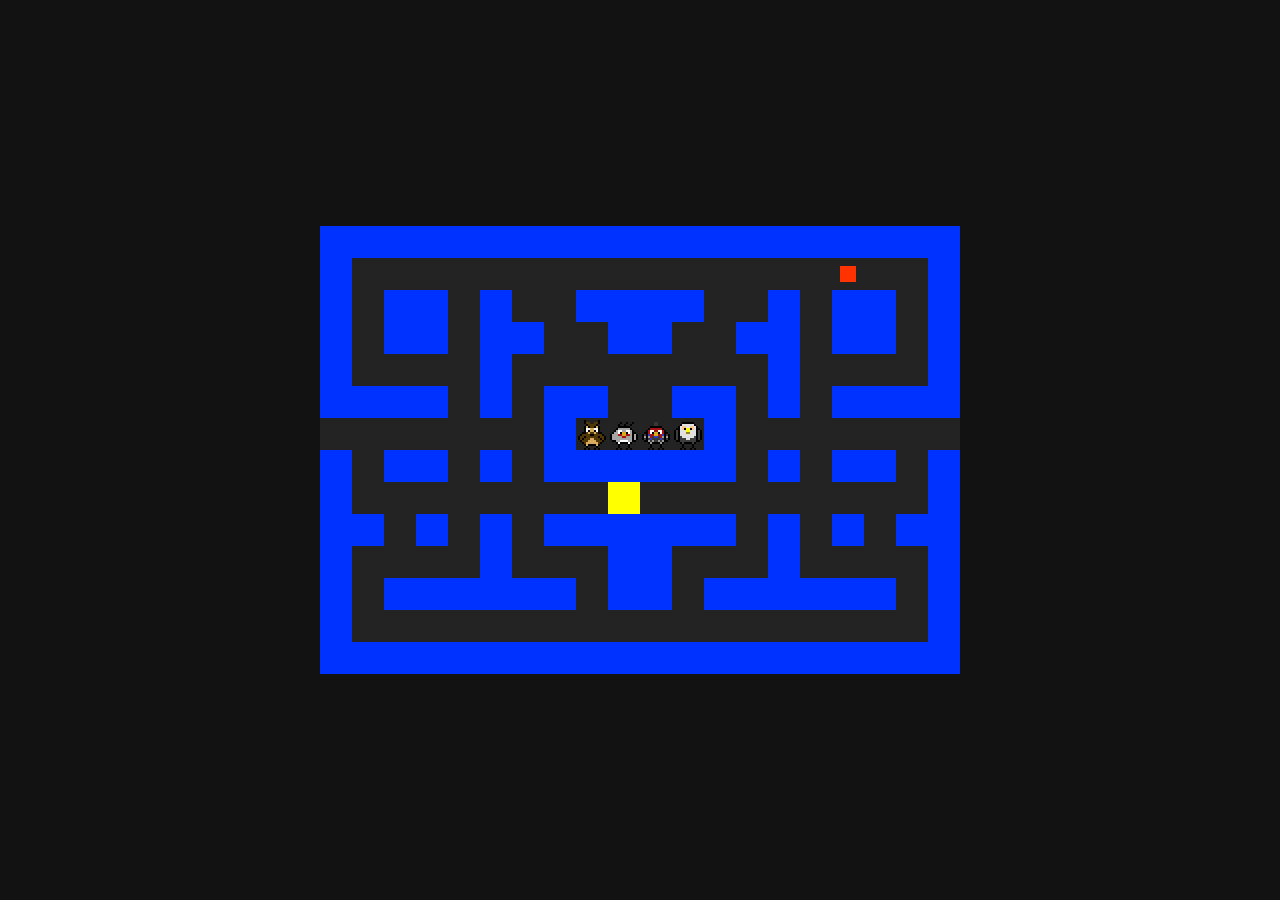
==== index.html @ efa8f464 "Renomear web.html para index.html" ====
<!DOCTYPE html>
<html lang="en">
  <head>
    <meta charset="utf-8">
    <title>Snake</title>
    <link rel="stylesheet" href="web.css">
    <script>require=()=>({}); module={}; module.exports=()=>({})</script>
  </head>
  <body>
    <canvas id="canvas" width="640" height="448"></canvas>
    <script src="base.js"></script>
    <script src="snake.js"></script>
    <script src="web.js"></script>
  </body>
</html>
---- web.css ----
html, body {
  height:          100%;
  margin:          0;
  padding:         0;
  background:      #121212;
  text-align:      center;
  color:           #fff;
  display:         flex;
  justify-content: center;
  align-items:     center;
}
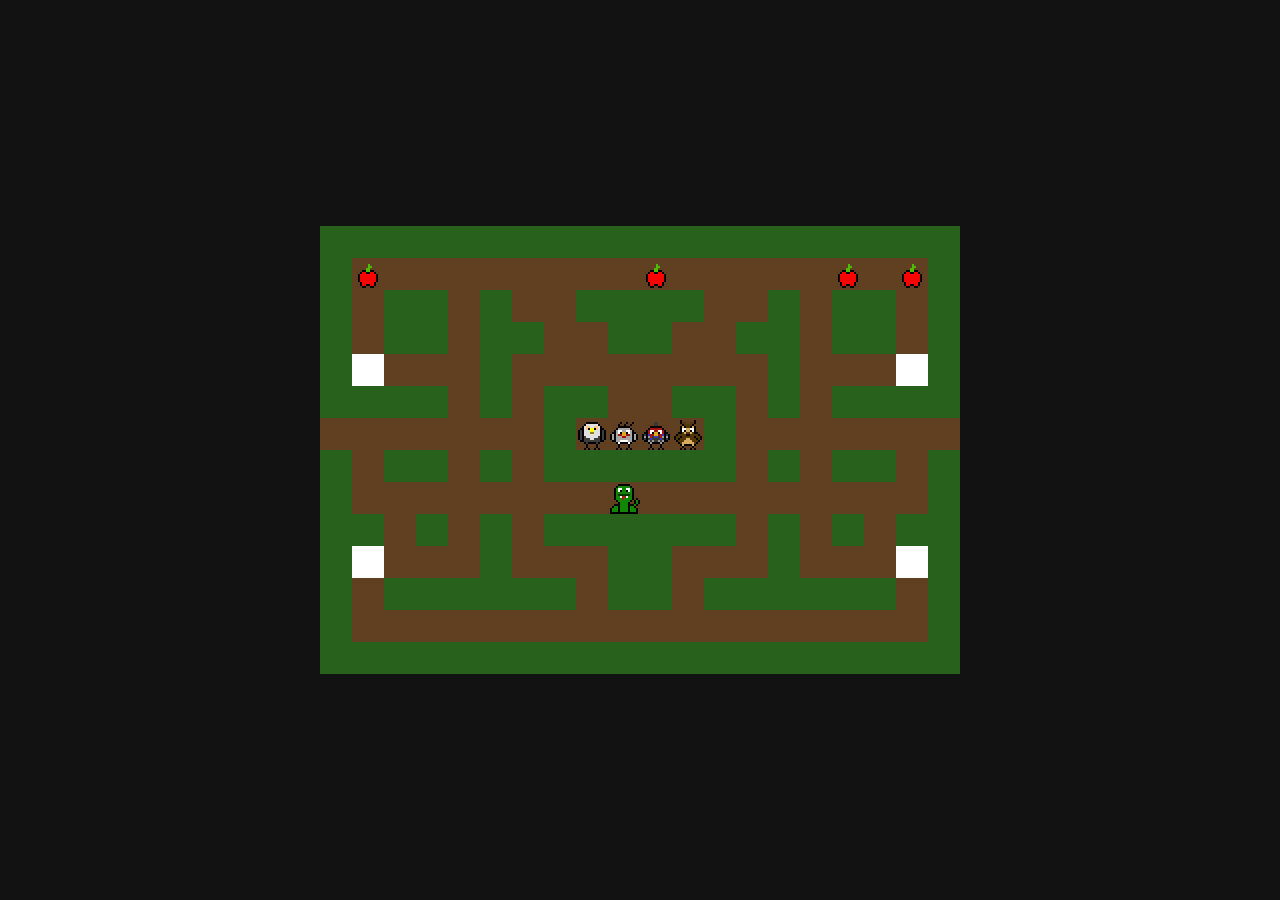
==== commit fab1ff21: "Atualização index.html" ====
--- a/index.html
+++ b/index.html
@@ -10,6 +10,7 @@
     <canvas id="canvas" width="640" height="448"></canvas>
     <script src="base.js"></script>
     <script src="snake.js"></script>
+    <script src="sprites.js"></script>
     <script src="web.js"></script>
   </body>
 </html>
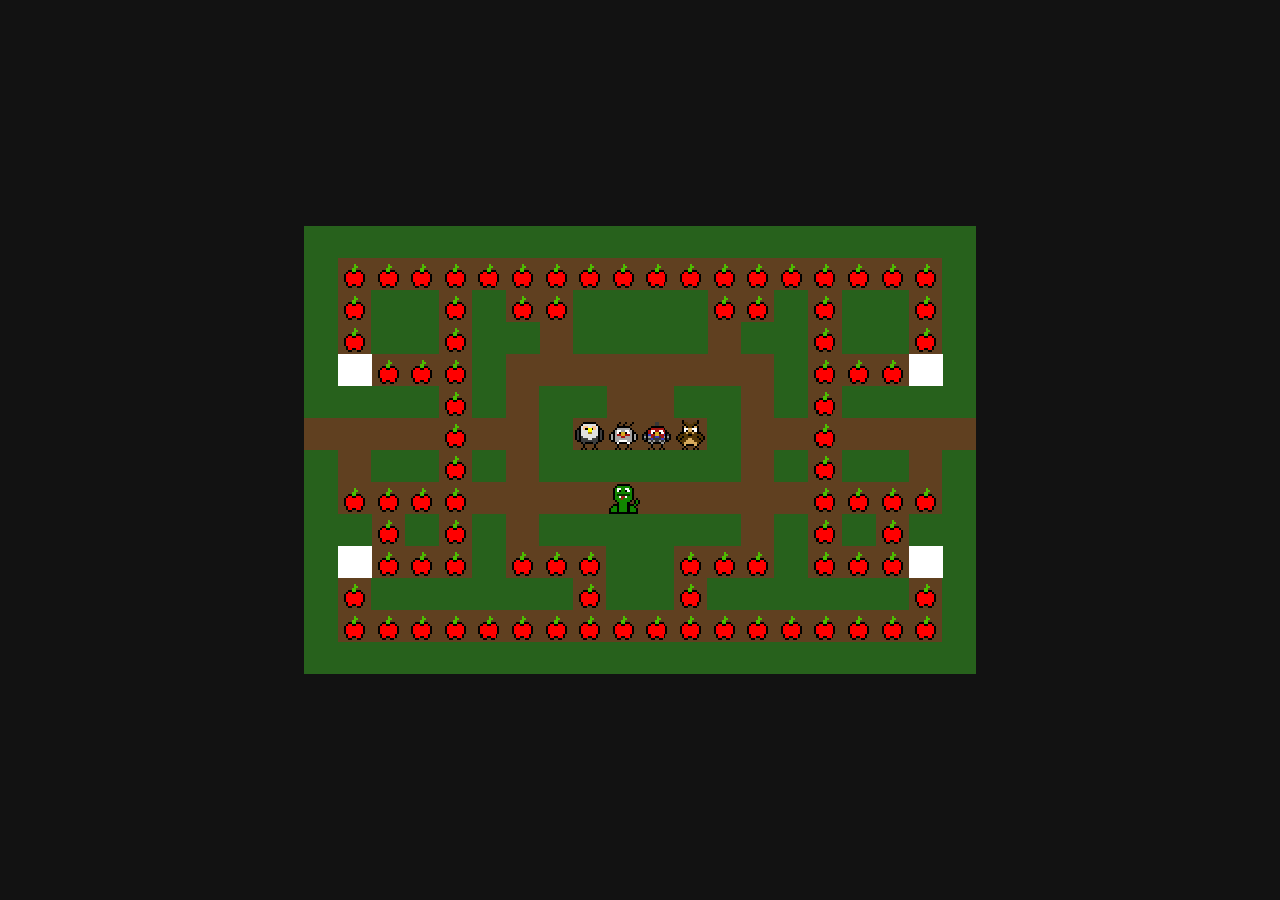
==== commit 7650d21d: "Utualização index.html" ====
--- a/index.html
+++ b/index.html
@@ -7,7 +7,7 @@
     <script>require=()=>({}); module={}; module.exports=()=>({})</script>
   </head>
   <body>
-    <canvas id="canvas" width="640" height="448"></canvas>
+    <canvas id="canvas" width="672" height="448"></canvas>
     <script src="base.js"></script>
     <script src="snake.js"></script>
     <script src="sprites.js"></script>
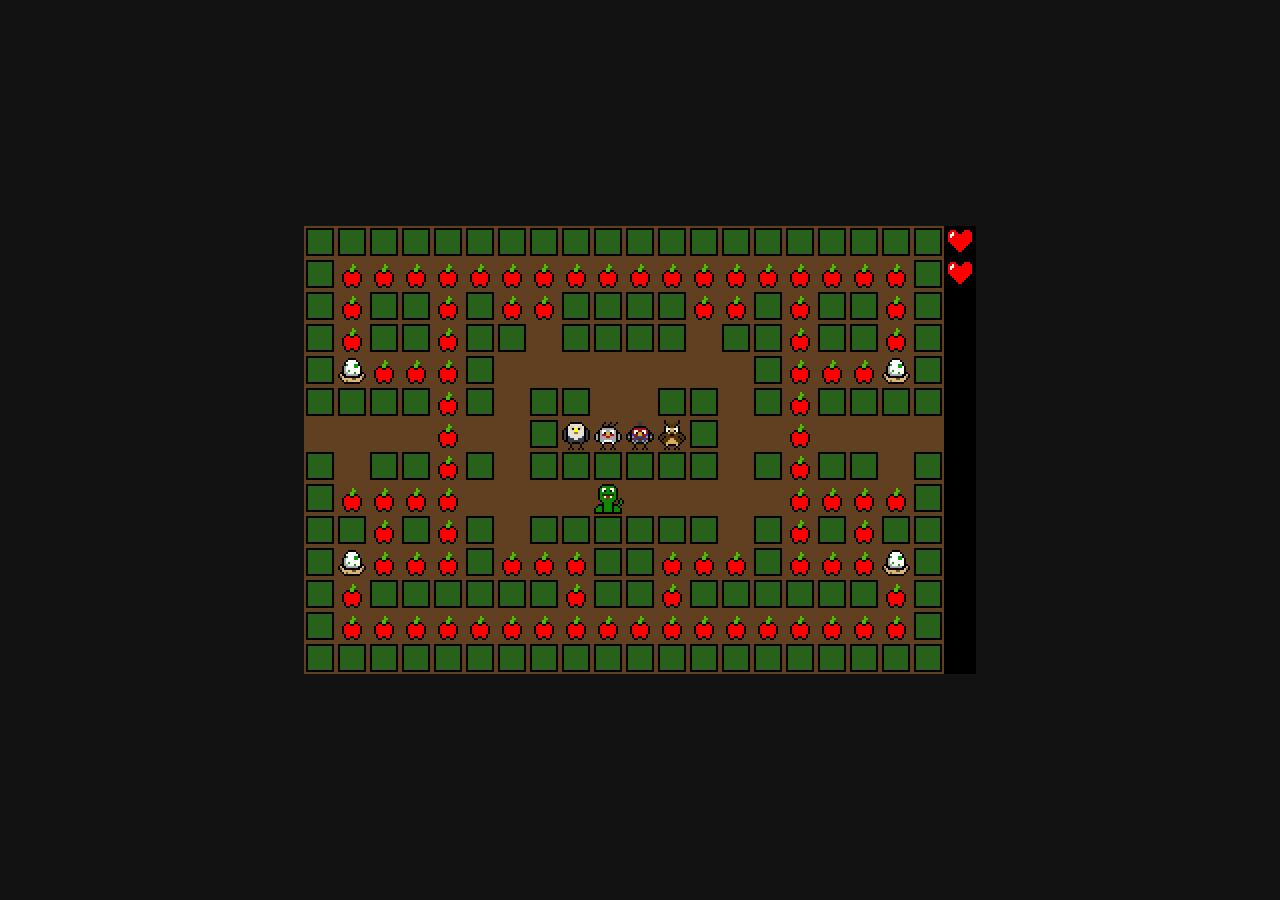
==== commit 371dc811: "Atualizar o index.html" ====
--- a/index.html
+++ b/index.html
@@ -2,7 +2,7 @@
 <html lang="en">
   <head>
     <meta charset="utf-8">
-    <title>Snake</title>
+    <title>Snake in the Basket</title>
     <link rel="stylesheet" href="web.css">
     <script>require=()=>({}); module={}; module.exports=()=>({})</script>
   </head>
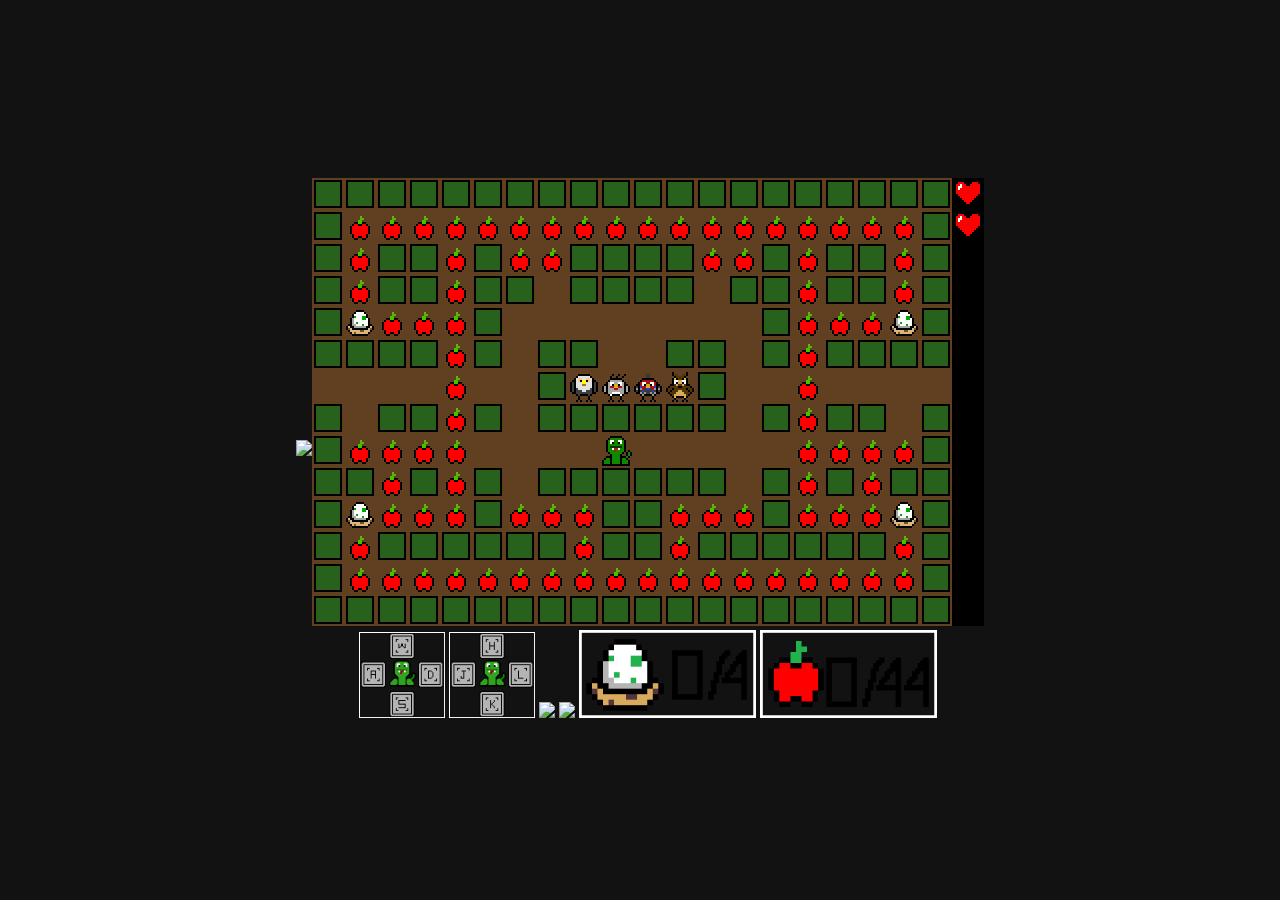
==== commit 033b8777: "Update Menu index.html" ====
--- a/index.html
+++ b/index.html
@@ -7,7 +7,22 @@
     <script>require=()=>({}); module={}; module.exports=()=>({})</script>
   </head>
   <body>
-    <canvas id="canvas" width="672" height="448"></canvas>
+    <div class="header">
+      <img src="img/logo.png">
+    </div>
+    <div class="container">
+      <div class="game">
+        <canvas id="canvas" width="672" height="448"></canvas>
+      </div>
+      <div class="instructions">
+        <img src="img/buttons WASD.png" width="86">
+        <img src="img/buttons HJKL.png" width="86">
+        <img src="img/eat.png" width="177">
+        <img src="img/eaten.png" width="177">
+        <img src="img/egg.png" width="177">
+        <img src="img/apple.png" width="177">
+      </div>
+    </div>
     <script src="base.js"></script>
     <script src="snake.js"></script>
     <script src="sprites.js"></script>
